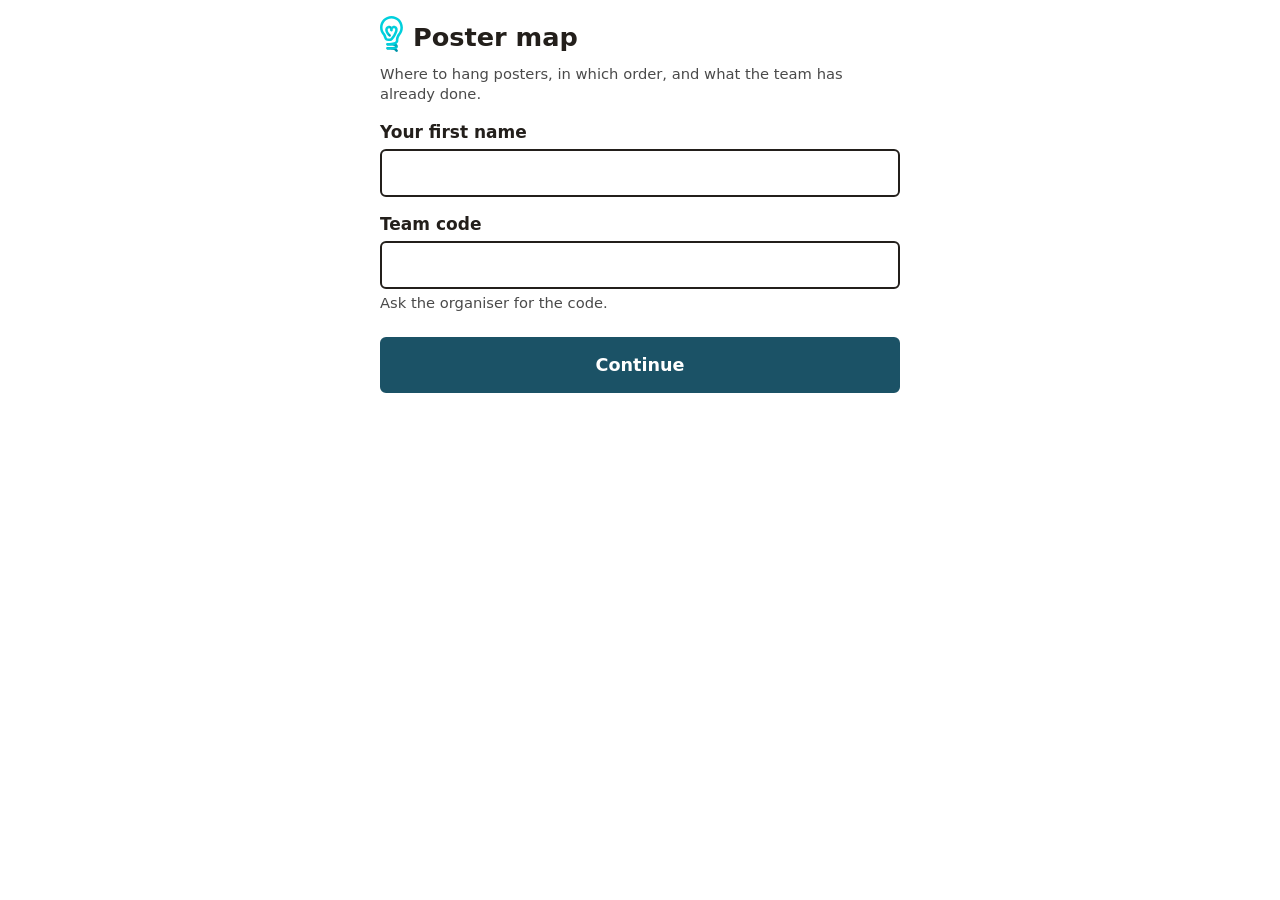
==== index.html @ a74cd9bd "Floating top bar, no zoom buttons on phones, list button under the card The top bar floats with an 8" ====
<!doctype html>
<html lang="en">
<head>
  <meta charset="utf-8">
  <meta name="viewport" content="width=device-width, initial-scale=1, viewport-fit=cover">
  <meta name="theme-color" content="#1b5266">
  <title>Poster map</title>
  <link rel="preconnect" href="https://tile.openstreetmap.org" crossorigin>
  <link rel="manifest" href="manifest.webmanifest">
  <link rel="icon" href="icons/favicon-32.png" sizes="32x32">
  <link rel="apple-touch-icon" href="icons/apple-touch-icon.png">
  <meta name="apple-mobile-web-app-capable" content="yes">
  <meta name="mobile-web-app-capable" content="yes">
  <meta name="apple-mobile-web-app-title" content="Poster map">
  <meta name="apple-mobile-web-app-status-bar-style" content="default">
  <link rel="stylesheet" href="vendor/leaflet/leaflet.css">
  <link rel="stylesheet" href="css/app.css">
</head>
<body>
  <div id="map" role="application" aria-label="Map of poster places"></div>

  <header class="bar">
    <img class="logo" src="icons/ea-logo.svg" alt="" width="16" height="24">
    <div id="modes" class="seg modes" role="radiogroup" aria-label="Route">
      <label><input type="radio" name="mode" value="all"><span>All left</span></label>
      <label><input type="radio" name="mode" value="way"><span>On my way</span></label>
      <label><input type="radio" name="mode" value="zones"><span>Zones</span></label>
    </div>
    <button type="button" id="filter-btn" class="icon-btn" aria-label="Filters and travel mode">
      <svg viewBox="0 0 24 24" width="24" height="24" aria-hidden="true"><path d="M3 5h18l-7 8v6l-4 2v-8z" fill="none" stroke="currentColor" stroke-width="2.2" stroke-linejoin="round"/></svg>
    </button>
    <button type="button" id="menu-btn" class="icon-btn" aria-label="Settings">☰</button>
  </header>
  <button type="button" id="sync-btn" class="sync-btn" hidden></button>
  <div id="nav" class="nav" role="status" aria-live="polite" hidden>
    <div class="nav-text"><span id="nav-to" class="nav-to"></span><span id="nav-left" class="nav-left" aria-live="off"></span></div>
    <span id="nav-acts"></span>
    <button type="button" id="nav-stop" aria-label="Stop navigating">✕</button>
  </div>

  <section id="sheet" class="sheet booting" aria-label="Stops">
    <!-- Sits on the top edge of the sheet, over the map: location messages and the follow-me button. -->
    <div class="map-tools">
      <button type="button" id="add-btn" class="add-btn">+ Add place</button>
      <div id="loc-msg" class="loc-msg" role="status" aria-live="polite" hidden>
        <span id="loc-text"></span>
        <span class="loc-acts">
          <button type="button" id="loc-retry" class="link-btn" hidden>Try again</button>
          <button type="button" id="loc-hide" class="link-btn">Hide</button>
        </span>
      </div>
      <button type="button" id="follow-btn" class="icon-btn follow" aria-pressed="false" aria-label="Follow my location">
        <svg viewBox="0 0 24 24" width="26" height="26" aria-hidden="true"><circle cx="12" cy="12" r="4" fill="currentColor"/>
          <circle cx="12" cy="12" r="8" fill="none" stroke="currentColor" stroke-width="2"/>
          <path d="M12 1v4M12 19v4M1 12h4M19 12h4" stroke="currentColor" stroke-width="2"/></svg>
      </button>
    </div>
    <div class="sheet-body" id="sheet-body">
      <button type="button" id="sheet-toggle" class="sheet-toggle" aria-expanded="false" aria-controls="sheet-more">
        <span class="grip" aria-hidden="true"></span><span id="sheet-toggle-text" class="sr-only">Show all stops</span><span id="mini" class="mini"></span>
      </button>
      <div id="mode-box" class="mode-box"></div>
      <div id="next"></div>
      <button type="button" id="list-btn" class="list-btn" aria-expanded="false" aria-controls="sheet-more"></button>
      <div id="sheet-more" hidden>
        <div id="stats" class="stats"></div>
        <div id="links" class="btns links"></div>
        <h2 id="list-title">Stops</h2>
        <ol id="stops" class="stops"></ol>
        <p class="muted" id="campaign-name"></p>
      </div>
    </div>
  </section>

  <div id="toast" class="toast" role="status" aria-live="polite" hidden></div>

  <!-- First run and Settings: the same form. Part 2 (home, campaign) opens once the team code is checked. -->
  <form id="setup" class="setup" hidden novalidate>
    <h1><img class="logo" src="icons/ea-logo.svg" alt="" width="24" height="36"> Poster map</h1>
    <p class="muted">Where to hang posters, in which order, and what the team has already done.</p>

    <label for="f-name">Your first name</label>
    <input id="f-name" name="name" autocomplete="given-name" maxlength="40" required>

    <label for="f-code">Team code</label>
    <input id="f-code" name="code" autocomplete="off" autocapitalize="none" spellcheck="false" required>
    <p class="hint">Ask the organiser for the code.</p>

    <div id="setup-part2" hidden>
      <fieldset>
        <legend>Home (optional)</legend>
        <p class="hint">Default start and end of your routes. Saved only on this phone, never sent anywhere.</p>
        <p id="home-state" class="home-state"></p>
        <div class="btns">
          <button type="button" class="btn" id="home-gps">Use my current location</button>
          <button type="button" class="btn" id="home-tap">Tap on the map</button>
          <button type="button" class="btn" id="home-clear">No home</button>
        </div>
      </fieldset>

      <div id="campaign-pick" hidden>
        <label for="f-campaign">Campaign</label>
        <select id="f-campaign" name="campaign"></select>
      </div>
    </div>

    <p id="setup-error" class="error" role="alert" hidden></p>
    <button type="submit" class="btn primary" id="setup-go">Continue</button>
    <button type="button" class="btn" id="setup-cancel" hidden>Cancel</button>
  </form>

  <!-- Filters: what to include in every route, and how you travel. -->
  <dialog id="filters" class="dlg filters" aria-labelledby="filters-title">
    <form method="dialog">
      <h2 id="filters-title">Filters</h2>
      <fieldset id="f-event-box"><legend>What kind of event?</legend><div id="f-event" class="seg wrap"></div>
        <p class="hint">Each kind comes with its own choice of places; fine-tune it under "Types of place".</p></fieldset>
      <fieldset><legend>Importance</legend><div id="f-min" class="seg"></div></fieldset>
      <fieldset><legend>How you travel</legend><div id="f-travel" class="seg"></div></fieldset>
      <details class="way">
        <summary><span id="types-sum">Types of place</span></summary>
        <div class="btns"><button type="button" class="btn small" id="types-preset">Back to preset</button>
          <button type="button" class="btn small" id="types-all">All</button>
          <button type="button" class="btn small" id="types-none">None</button></div>
        <div id="f-types" class="types"></div>
      </details>
      <div class="dlg-btns"><button value="ok" class="btn primary">Done</button></div>
    </form>
  </dialog>

  <!-- Add a place found on the street. -->
  <dialog id="add-dlg" class="dlg add" aria-labelledby="add-title">
    <form method="dialog" id="add-form" novalidate>
      <h2 id="add-title">Add a place</h2>
      <p id="add-where" class="hint"></p>
      <label for="a-name">Name</label>
      <input id="a-name" maxlength="100" required>
      <label for="a-type">Type of place</label>
      <select id="a-type"></select>
      <fieldset><legend>How good a spot is it?</legend><div class="seg" id="a-imp"></div></fieldset>
      <fieldset><legend>Ask first, or hang freely?</legend><div class="seg" id="a-access"></div></fieldset>
      <label for="a-posters">How many posters fit</label>
      <input id="a-posters" type="number" inputmode="numeric" min="1" max="10" value="1">
      <label for="a-notes">Notes (optional)</label>
      <input id="a-notes" maxlength="300" placeholder="e.g. notice board left of the entrance">
      <p id="a-prio" class="a-prio"></p>
      <p id="a-error" class="error" role="alert" hidden></p>
      <div class="dlg-btns">
        <button value="ok" class="btn primary" id="a-save">Save place</button>
        <button value="cancel" class="btn" formnovalidate>Cancel</button>
      </div>
    </form>
  </dialog>

  <!-- One dialog for every question (how many posters, a note, a reason). -->
  <dialog id="dlg" class="dlg">
    <form method="dialog">
      <p id="dlg-msg"></p>
      <input id="dlg-in" autocomplete="off">
      <div class="dlg-btns">
        <button value="ok" id="dlg-ok" class="btn primary">OK</button>
        <button value="cancel" id="dlg-no" class="btn" formnovalidate>Cancel</button>
      </div>
    </form>
  </dialog>

  <script src="vendor/leaflet/leaflet.js"></script>
  <script type="module" src="js/app.js"></script>
</body>
</html>
---- vendor/leaflet/leaflet.css ----
/* required styles */

.leaflet-pane,
.leaflet-tile,
.leaflet-marker-icon,
.leaflet-marker-shadow,
.leaflet-tile-container,
.leaflet-pane > svg,
.leaflet-pane > canvas,
.leaflet-zoom-box,
.leaflet-image-layer,
.leaflet-layer {
	position: absolute;
	left: 0;
	top: 0;
	}
.leaflet-container {
	overflow: hidden;
	}
.leaflet-tile,
.leaflet-marker-icon,
.leaflet-marker-shadow {
	-webkit-user-select: none;
	   -moz-user-select: none;
	        user-select: none;
	  -webkit-user-drag: none;
	}
/* Prevents IE11 from highlighting tiles in blue */
.leaflet-tile::selection {
	background: transparent;
}
/* Safari renders non-retina tile on retina better with this, but Chrome is worse */
.leaflet-safari .leaflet-tile {
	image-rendering: -webkit-optimize-contrast;
	}
/* hack that prevents hw layers "stretching" when loading new tiles */
.leaflet-safari .leaflet-tile-container {
	width: 1600px;
	height: 1600px;
	-webkit-transform-origin: 0 0;
	}
.leaflet-marker-icon,
.leaflet-marker-shadow {
	display: block;
	}
/* .leaflet-container svg: reset svg max-width decleration shipped in Joomla! (joomla.org) 3.x */
/* .leaflet-container img: map is broken in FF if you have max-width: 100% on tiles */
.leaflet-container .leaflet-overlay-pane svg {
	max-width: none !important;
	max-height: none !important;
	}
.leaflet-container .leaflet-marker-pane img,
.leaflet-container .leaflet-shadow-pane img,
.leaflet-container .leaflet-tile-pane img,
.leaflet-container img.leaflet-image-layer,
.leaflet-container .leaflet-tile {
	max-width: none !important;
	max-height: none !important;
	width: auto;
	padding: 0;
	}

.leaflet-container img.leaflet-tile {
	/* See: https://bugs.chromium.org/p/chromium/issues/detail?id=600120 */
	mix-blend-mode: plus-lighter;
}

.leaflet-container.leaflet-touch-zoom {
	-ms-touch-action: pan-x pan-y;
	touch-action: pan-x pan-y;
	}
.leaflet-container.leaflet-touch-drag {
	-ms-touch-action: pinch-zoom;
	/* Fallback for FF which doesn't support pinch-zoom */
	touch-action: none;
	touch-action: pinch-zoom;
}
.leaflet-container.leaflet-touch-drag.leaflet-touch-zoom {
	-ms-touch-action: none;
	touch-action: none;
}
.leaflet-container {
	-webkit-tap-highlight-color: transparent;
}
.leaflet-container a {
	-webkit-tap-highlight-color: rgba(51, 181, 229, 0.4);
}
.leaflet-tile {
	filter: inherit;
	visibility: hidden;
	}
.leaflet-tile-loaded {
	visibility: inherit;
	}
.leaflet-zoom-box {
	width: 0;
	height: 0;
	-moz-box-sizing: border-box;
	     box-sizing: border-box;
	z-index: 800;
	}
/* workaround for https://bugzilla.mozilla.org/show_bug.cgi?id=888319 */
.leaflet-overlay-pane svg {
	-moz-user-select: none;
	}

.leaflet-pane         { z-index: 400; }

.leaflet-tile-pane    { z-index: 200; }
.leaflet-overlay-pane { z-index: 400; }
.leaflet-shadow-pane  { z-index: 500; }
.leaflet-marker-pane  { z-index: 600; }
.leaflet-tooltip-pane   { z-index: 650; }
.leaflet-popup-pane   { z-index: 700; }

.leaflet-map-pane canvas { z-index: 100; }
.leaflet-map-pane svg    { z-index: 200; }

.leaflet-vml-shape {
	width: 1px;
	height: 1px;
	}
.lvml {
	behavior: url(#default#VML);
	display: inline-block;
	position: absolute;
	}


/* control positioning */

.leaflet-control {
	position: relative;
	z-index: 800;
	pointer-events: visiblePainted; /* IE 9-10 doesn't have auto */
	pointer-events: auto;
	}
.leaflet-top,
.leaflet-bottom {
	position: absolute;
	z-index: 1000;
	pointer-events: none;
	}
.leaflet-top {
	top: 0;
	}
.leaflet-right {
	right: 0;
	}
.leaflet-bottom {
	bottom: 0;
	}
.leaflet-left {
	left: 0;
	}
.leaflet-control {
	float: left;
	clear: both;
	}
.leaflet-right .leaflet-control {
	float: right;
	}
.leaflet-top .leaflet-control {
	margin-top: 10px;
	}
.leaflet-bottom .leaflet-control {
	margin-bottom: 10px;
	}
.leaflet-left .leaflet-control {
	margin-left: 10px;
	}
.leaflet-right .leaflet-control {
	margin-right: 10px;
	}


/* zoom and fade animations */

.leaflet-fade-anim .leaflet-popup {
	opacity: 0;
	-webkit-transition: opacity 0.2s linear;
	   -moz-transition: opacity 0.2s linear;
	        transition: opacity 0.2s linear;
	}
.leaflet-fade-anim .leaflet-map-pane .leaflet-popup {
	opacity: 1;
	}
.leaflet-zoom-animated {
	-webkit-transform-origin: 0 0;
	    -ms-transform-origin: 0 0;
	        transform-origin: 0 0;
	}
svg.leaflet-zoom-animated {
	will-change: transform;
}

.leaflet-zoom-anim .leaflet-zoom-animated {
	-webkit-transition: -webkit-transform 0.25s cubic-bezier(0,0,0.25,1);
	   -moz-transition:    -moz-transform 0.25s cubic-bezier(0,0,0.25,1);
	        transition:         transform 0.25s cubic-bezier(0,0,0.25,1);
	}
.leaflet-zoom-anim .leaflet-tile,
.leaflet-pan-anim .leaflet-tile {
	-webkit-transition: none;
	   -moz-transition: none;
	        transition: none;
	}

.leaflet-zoom-anim .leaflet-zoom-hide {
	visibility: hidden;
	}


/* cursors */

.leaflet-interactive {
	cursor: pointer;
	}
.leaflet-grab {
	cursor: -webkit-grab;
	cursor:    -moz-grab;
	cursor:         grab;
	}
.leaflet-crosshair,
.leaflet-crosshair .leaflet-interactive {
	cursor: crosshair;
	}
.leaflet-popup-pane,
.leaflet-control {
	cursor: auto;
	}
.leaflet-dragging .leaflet-grab,
.leaflet-dragging .leaflet-grab .leaflet-interactive,
.leaflet-dragging .leaflet-marker-draggable {
	cursor: move;
	cursor: -webkit-grabbing;
	cursor:    -moz-grabbing;
	cursor:         grabbing;
	}

/* marker & overlays interactivity */
.leaflet-marker-icon,
.leaflet-marker-shadow,
.leaflet-image-layer,
.leaflet-pane > svg path,
.leaflet-tile-container {
	pointer-events: none;
	}

.leaflet-marker-icon.leaflet-interactive,
.leaflet-image-layer.leaflet-interactive,
.leaflet-pane > svg path.leaflet-interactive,
svg.leaflet-image-layer.leaflet-interactive path {
	pointer-events: visiblePainted; /* IE 9-10 doesn't have auto */
	pointer-events: auto;
	}

/* visual tweaks */

.leaflet-container {
	background: #ddd;
	outline-offset: 1px;
	}
.leaflet-container a {
	color: #0078A8;
	}
.leaflet-zoom-box {
	border: 2px dotted #38f;
	background: rgba(255,255,255,0.5);
	}


/* general typography */
.leaflet-container {
	font-family: "Helvetica Neue", Arial, Helvetica, sans-serif;
	font-size: 12px;
	font-size: 0.75rem;
	line-height: 1.5;
	}


/* general toolbar styles */

.leaflet-bar {
	box-shadow: 0 1px 5px rgba(0,0,0,0.65);
	border-radius: 4px;
	}
.leaflet-bar a {
	background-color: #fff;
	border-bottom: 1px solid #ccc;
	width: 26px;
	height: 26px;
	line-height: 26px;
	display: block;
	text-align: center;
	text-decoration: none;
	color: black;
	}
.leaflet-bar a,
.leaflet-control-layers-toggle {
	background-position: 50% 50%;
	background-repeat: no-repeat;
	display: block;
	}
.leaflet-bar a:hover,
.leaflet-bar a:focus {
	background-color: #f4f4f4;
	}
.leaflet-bar a:first-child {
	border-top-left-radius: 4px;
	border-top-right-radius: 4px;
	}
.leaflet-bar a:last-child {
	border-bottom-left-radius: 4px;
	border-bottom-right-radius: 4px;
	border-bottom: none;
	}
.leaflet-bar a.leaflet-disabled {
	cursor: default;
	background-color: #f4f4f4;
	color: #bbb;
	}

.leaflet-touch .leaflet-bar a {
	width: 30px;
	height: 30px;
	line-height: 30px;
	}
.leaflet-touch .leaflet-bar a:first-child {
	border-top-left-radius: 2px;
	border-top-right-radius: 2px;
	}
.leaflet-touch .leaflet-bar a:last-child {
	border-bottom-left-radius: 2px;
	border-bottom-right-radius: 2px;
	}

/* zoom control */

.leaflet-control-zoom-in,
.leaflet-control-zoom-out {
	font: bold 18px 'Lucida Console', Monaco, monospace;
	text-indent: 1px;
	}

.leaflet-touch .leaflet-control-zoom-in, .leaflet-touch .leaflet-control-zoom-out  {
	font-size: 22px;
	}


/* layers control */

.leaflet-control-layers {
	box-shadow: 0 1px 5px rgba(0,0,0,0.4);
	background: #fff;
	border-radius: 5px;
	}
.leaflet-control-layers-toggle {
	background-image: url(images/layers.png);
	width: 36px;
	height: 36px;
	}
.leaflet-retina .leaflet-control-layers-toggle {
	background-image: url(images/layers-2x.png);
	background-size: 26px 26px;
	}
.leaflet-touch .leaflet-control-layers-toggle {
	width: 44px;
	height: 44px;
	}
.leaflet-control-layers .leaflet-control-layers-list,
.leaflet-control-layers-expanded .leaflet-control-layers-toggle {
	display: none;
	}
.leaflet-control-layers-expanded .leaflet-control-layers-list {
	display: block;
	position: relative;
	}
.leaflet-control-layers-expanded {
	padding: 6px 10px 6px 6px;
	color: #333;
	background: #fff;
	}
.leaflet-control-layers-scrollbar {
	overflow-y: scroll;
	overflow-x: hidden;
	padding-right: 5px;
	}
.leaflet-control-layers-selector {
	margin-top: 2px;
	position: relative;
	top: 1px;
	}
.leaflet-control-layers label {
	display: block;
	font-size: 13px;
	font-size: 1.08333em;
	}
.leaflet-control-layers-separator {
	height: 0;
	border-top: 1px solid #ddd;
	margin: 5px -10px 5px -6px;
	}

/* Default icon URLs */
.leaflet-default-icon-path { /* used only in path-guessing heuristic, see L.Icon.Default */
	background-image: url(images/marker-icon.png);
	}


/* attribution and scale controls */

.leaflet-container .leaflet-control-attribution {
	background: #fff;
	background: rgba(255, 255, 255, 0.8);
	margin: 0;
	}
.leaflet-control-attribution,
.leaflet-control-scale-line {
	padding: 0 5px;
	color: #333;
	line-height: 1.4;
	}
.leaflet-control-attribution a {
	text-decoration: none;
	}
.leaflet-control-attribution a:hover,
.leaflet-control-attribution a:focus {
	text-decoration: underline;
	}
.leaflet-attribution-flag {
	display: inline !important;
	vertical-align: baseline !important;
	width: 1em;
	height: 0.6669em;
	}
.leaflet-left .leaflet-control-scale {
	margin-left: 5px;
	}
.leaflet-bottom .leaflet-control-scale {
	margin-bottom: 5px;
	}
.leaflet-control-scale-line {
	border: 2px solid #777;
	border-top: none;
	line-height: 1.1;
	padding: 2px 5px 1px;
	white-space: nowrap;
	-moz-box-sizing: border-box;
	     box-sizing: border-box;
	background: rgba(255, 255, 255, 0.8);
	text-shadow: 1px 1px #fff;
	}
.leaflet-control-scale-line:not(:first-child) {
	border-top: 2px solid #777;
	border-bottom: none;
	margin-top: -2px;
	}
.leaflet-control-scale-line:not(:first-child):not(:last-child) {
	border-bottom: 2px solid #777;
	}

.leaflet-touch .leaflet-control-attribution,
.leaflet-touch .leaflet-control-layers,
.leaflet-touch .leaflet-bar {
	box-shadow: none;
	}
.leaflet-touch .leaflet-control-layers,
.leaflet-touch .leaflet-bar {
	border: 2px solid rgba(0,0,0,0.2);
	background-clip: padding-box;
	}


/* popup */

.leaflet-popup {
	position: absolute;
	text-align: center;
	margin-bottom: 20px;
	}
.leaflet-popup-content-wrapper {
	padding: 1px;
	text-align: left;
	border-radius: 12px;
	}
.leaflet-popup-content {
	margin: 13px 24px 13px 20px;
	line-height: 1.3;
	font-size: 13px;
	font-size: 1.08333em;
	min-height: 1px;
	}
.leaflet-popup-content p {
	margin: 17px 0;
	margin: 1.3em 0;
	}
.leaflet-popup-tip-container {
	width: 40px;
	height: 20px;
	position: absolute;
	left: 50%;
	margin-top: -1px;
	margin-left: -20px;
	overflow: hidden;
	pointer-events: none;
	}
.leaflet-popup-tip {
	width: 17px;
	height: 17px;
	padding: 1px;

	margin: -10px auto 0;
	pointer-events: auto;

	-webkit-transform: rotate(45deg);
	   -moz-transform: rotate(45deg);
	    -ms-transform: rotate(45deg);
	        transform: rotate(45deg);
	}
.leaflet-popup-content-wrapper,
.leaflet-popup-tip {
	background: white;
	color: #333;
	box-shadow: 0 3px 14px rgba(0,0,0,0.4);
	}
.leaflet-container a.leaflet-popup-close-button {
	position: absolute;
	top: 0;
	right: 0;
	border: none;
	text-align: center;
	width: 24px;
	height: 24px;
	font: 16px/24px Tahoma, Verdana, sans-serif;
	color: #757575;
	text-decoration: none;
	background: transparent;
	}
.leaflet-container a.leaflet-popup-close-button:hover,
.leaflet-container a.leaflet-popup-close-button:focus {
	color: #585858;
	}
.leaflet-popup-scrolled {
	overflow: auto;
	}

.leaflet-oldie .leaflet-popup-content-wrapper {
	-ms-zoom: 1;
	}
.leaflet-oldie .leaflet-popup-tip {
	width: 24px;
	margin: 0 auto;

	-ms-filter: "progid:DXImageTransform.Microsoft.Matrix(M11=0.70710678, M12=0.70710678, M21=-0.70710678, M22=0.70710678)";
	filter: progid:DXImageTransform.Microsoft.Matrix(M11=0.70710678, M12=0.70710678, M21=-0.70710678, M22=0.70710678);
	}

.leaflet-oldie .leaflet-control-zoom,
.leaflet-oldie .leaflet-control-layers,
.leaflet-oldie .leaflet-popup-content-wrapper,
.leaflet-oldie .leaflet-popup-tip {
	border: 1px solid #999;
	}


/* div icon */

.leaflet-div-icon {
	background: #fff;
	border: 1px solid #666;
	}


/* Tooltip */
/* Base styles for the element that has a tooltip */
.leaflet-tooltip {
	position: absolute;
	padding: 6px;
	background-color: #fff;
	border: 1px solid #fff;
	border-radius: 3px;
	color: #222;
	white-space: nowrap;
	-webkit-user-select: none;
	-moz-user-select: none;
	-ms-user-select: none;
	user-select: none;
	pointer-events: none;
	box-shadow: 0 1px 3px rgba(0,0,0,0.4);
	}
.leaflet-tooltip.leaflet-interactive {
	cursor: pointer;
	pointer-events: auto;
	}
.leaflet-tooltip-top:before,
.leaflet-tooltip-bottom:before,
.leaflet-tooltip-left:before,
.leaflet-tooltip-right:before {
	position: absolute;
	pointer-events: none;
	border: 6px solid transparent;
	background: transparent;
	content: "";
	}

/* Directions */

.leaflet-tooltip-bottom {
	margin-top: 6px;
}
.leaflet-tooltip-top {
	margin-top: -6px;
}
.leaflet-tooltip-bottom:before,
.leaflet-tooltip-top:before {
	left: 50%;
	margin-left: -6px;
	}
.leaflet-tooltip-top:before {
	bottom: 0;
	margin-bottom: -12px;
	border-top-color: #fff;
	}
.leaflet-tooltip-bottom:before {
	top: 0;
	margin-top: -12px;
	margin-left: -6px;
	border-bottom-color: #fff;
	}
.leaflet-tooltip-left {
	margin-left: -6px;
}
.leaflet-tooltip-right {
	margin-left: 6px;
}
.leaflet-tooltip-left:before,
.leaflet-tooltip-right:before {
	top: 50%;
	margin-top: -6px;
	}
.leaflet-tooltip-left:before {
	right: 0;
	margin-right: -12px;
	border-left-color: #fff;
	}
.leaflet-tooltip-right:before {
	left: 0;
	margin-left: -12px;
	border-right-color: #fff;
	}

/* Printing */

@media print {
	/* Prevent printers from removing background-images of controls. */
	.leaflet-control {
		-webkit-print-color-adjust: exact;
		print-color-adjust: exact;
		}
	}
---- css/app.css ----
/* Phone first, outdoors: dark text on white, big tap targets (≥ 44 px).
   Colours from effectivealtruism.org: its dark teal (the lightbulb logo) and a warm peach accent.
   Every text/background pair here is at least 4.5:1, so it stays readable in sunlight. */
:root {
  --paper: #fff;
  --ink: #231f1b;    /* EA's near-black text */
  --brand: #1b5266;  /* EA dark teal: main buttons, banner, selected tabs (white on it: 8.6:1) */
  --accent: #ffbe8b; /* EA peach: the next-stop card, highlights (ink on it: 10:1; on teal: 5.3:1) */
  --grey: #4a4a4a;   /* still ≥ 7:1 on white, readable in sunlight */
  --done: #666;      /* done rows: faded but still 5.7:1 on white */
  --warn: #b00020;
  --tap: 48px;
  --bar: 56px;  /* the floating top bar's height */
  /* Where the screen below the floating bar starts: its 8 px gap from the top + the bar (+ the notch). */
  --bar-bottom: calc(8px + var(--bar) + env(safe-area-inset-top));
}
* { box-sizing: border-box; }
html, body { margin: 0; height: 100%; background: var(--paper); color: var(--ink); }
body { font: 17px/1.4 system-ui, -apple-system, "Segoe UI", Roboto, sans-serif; overflow: hidden; overflow-wrap: break-word; }
button, input, select { font: inherit; color: inherit; }
:focus-visible { outline: 3px solid var(--ink); outline-offset: 2px; }
[hidden] { display: none !important; }

/* Map fills the screen; bar and sheet float over it. */
#map { position: fixed; inset: 0; }
#map.picking { cursor: crosshair; }
/* While picking a point, pins let taps through: tapping on a pin then picks that spot. */
#map.picking .leaflet-marker-pane, #map.picking .leaflet-overlay-pane, #map.picking .leaflet-me-pane { pointer-events: none; }
#map.picking .leaflet-marker-pane *, #map.picking .leaflet-overlay-pane * { pointer-events: none !important; }
.leaflet-container { font: inherit; }
.leaflet-top { top: var(--bar-bottom); }

.bar { /* floats over the map with a margin all round, so nothing touches the screen's edge */
  position: fixed; z-index: 1000; top: calc(8px + env(safe-area-inset-top));
  left: max(8px, env(safe-area-inset-left)); right: max(8px, env(safe-area-inset-right));
  display: flex; align-items: center; gap: 6px; min-height: var(--bar); padding: 0 6px 0 10px;
  background: var(--paper); border-radius: 14px; box-shadow: 0 2px 10px rgba(0, 0, 0, .25);
}
/* The EA lightbulb: decoration only (alt=""), so screen readers skip it. */
.logo { flex: none; display: inline-block; vertical-align: -6px; }
@media (max-width: 359px) { .bar .logo { display: none; } } /* small phones: the mode tabs need the room */
.icon-btn {
  width: var(--tap); height: var(--tap); flex: none; font-size: 1.4rem; font-weight: 700;
  border: 2px solid var(--ink); border-radius: 6px; background: var(--paper); cursor: pointer;
}

.sheet { position: fixed; left: 0; right: 0; bottom: 0; z-index: 1000; pointer-events: none; } /* taps go through… */
.sheet-body { pointer-events: auto; } /* …except on the panel itself (and the buttons above it, see .map-tools) */
.sheet.booting { visibility: hidden; } /* until the first stop is drawn: no jumping layout */
.sheet-body {
  max-height: 60dvh; overflow-y: auto;
  padding: 12px max(16px, env(safe-area-inset-right)) calc(12px + env(safe-area-inset-bottom)) max(16px, env(safe-area-inset-left));
  background: var(--paper); border-top: 3px solid var(--ink); border-radius: 12px 12px 0 0;
}
.sheet p { margin: 0; }
@media (min-width: 900px) { /* desktop: the sheet becomes a side panel; map tools go to the map's corner */
  .sheet { top: calc(var(--bar-bottom) + 8px); right: auto; width: 420px; }
  .sheet-body { height: 100%; max-height: none; border-top: 0; border-right: 3px solid var(--ink); border-radius: 0; }
  .map-tools { position: fixed; right: 0; bottom: 12px; left: 420px; }
  .leaflet-left { left: 420px; }
}

/* Location: message chip + follow-me button, floating just above the sheet. */
.map-tools { display: flex; flex-wrap: wrap; align-items: flex-end; justify-content: flex-end; gap: 8px; padding: 0 12px 10px; pointer-events: none; }
.map-tools > * { pointer-events: auto; }
.loc-msg {
  order: -1; flex: 1 1 100%; max-width: 420px; /* a row of its own above the buttons */
  max-height: 35dvh; overflow-y: auto; margin: 0; padding: 8px 12px; font-size: .92rem; font-weight: 700;
  background: var(--paper); border: 2px solid var(--ink); border-radius: 8px;
}
.loc-msg.bad { border-color: var(--warn); color: var(--warn); }
.loc-acts { display: flex; gap: 20px; }
.link-btn { display: block; min-height: 44px; padding: 0; border: 0; background: none; color: inherit;
            font-weight: 700; text-decoration: underline; cursor: pointer; }
.icon-btn.follow { width: 56px; height: 56px; border-radius: 50%; color: #1a73e8; box-shadow: 0 2px 6px rgba(0,0,0,.3); }
.icon-btn.follow[aria-pressed="true"] { background: #1a73e8; color: #fff; }
.icon-btn.follow svg { display: block; margin: auto; }

.toast {
  position: fixed; z-index: 3000; left: 12px; right: 12px; top: calc(var(--bar-bottom) + 8px);
  max-width: 560px; margin: 0 auto; padding: 12px 14px;
  background: var(--ink); color: var(--paper); border-radius: 8px; font-weight: 700;
}

/* Setup: a full-screen form over the map. */
.setup {
  position: fixed; inset: 0; z-index: 2000; overflow-y: auto; background: var(--paper);
  padding: calc(16px + env(safe-area-inset-top)) max(20px, calc(50% - 260px)) calc(24px + env(safe-area-inset-bottom));
  display: flex; flex-direction: column;
}
.setup h1 { margin: 0 0 4px; font-size: 1.6rem; }
.setup label, .setup legend { font-weight: 700; margin: 16px 0 4px; padding: 0; }
.setup input, .setup select {
  min-height: var(--tap); padding: 8px 10px; border: 2px solid var(--ink); border-radius: 6px; background: var(--paper);
  width: 100%;
}
.setup fieldset { border: 0; padding: 0; margin: 0; }
.setup .primary { margin-top: 24px; }
#setup-cancel { margin-top: 10px; }
.hint, .muted { color: var(--grey); font-size: .92rem; margin: 4px 0 0; }
.home-state { margin: 8px 0; font-weight: 700; }
.error { color: var(--warn); font-weight: 700; margin: 16px 0 0; }

.btns { display: flex; flex-wrap: wrap; gap: 8px; }
.btn {
  display: inline-flex; align-items: center; justify-content: center; min-height: var(--tap); padding: 0 14px;
  border: 2px solid var(--ink); border-radius: 6px; background: var(--paper); color: var(--ink); text-decoration: none;
  font-weight: 700; cursor: pointer;
}
.btn.primary { background: var(--brand); color: #fff; border-color: var(--brand); min-height: 56px; font-size: 1.1rem; }
.btn:disabled { opacity: .6; cursor: default; }

/* Pins: coloured by type of place; white ring so they stand out on any tile. */
.pin {
  width: 30px; height: 30px; border-radius: 50%; border: 2px solid var(--ink); color: #fff;
  display: grid; place-items: center; font: 700 14px/1 system-ui, sans-serif; box-shadow: 0 0 0 2px #fff;
}
.pin.home { background: var(--accent); color: var(--ink); border-radius: 6px; font-size: 18px; }

/* ---------- Sheet: toggle, next-stop card, stats, list ---------- */
.sheet-toggle {
  display: flex; flex-direction: column; align-items: center; gap: 4px; width: 100%; min-height: 44px;
  justify-content: center; margin: -10px 0 2px; padding: 0; border: 0; background: none; font-weight: 700; font-size: .92rem; cursor: pointer;
}
.grip { width: 44px; height: 5px; border-radius: 3px; background: var(--ink); }
.sheet-toggle { touch-action: none; } /* dragging the handle must not scroll the page */
@media (max-width: 899px) {
  .sheet[data-snap="half"] .sheet-body { height: 62dvh; max-height: none; }
  .sheet[data-snap="full"] .sheet-body { height: calc(100dvh - var(--bar-bottom) - 8px); max-height: none; }
  .sheet.dragging .sheet-body { max-height: none; }
  .sheet[data-snap="full"] .map-tools { display: none; }
  /* Dragged all the way down: only a strip with the next stop, the rest of the screen is map. */
  .sheet[data-snap="min"] #mode-box, .sheet[data-snap="min"] #next { display: none; }
  .sheet[data-snap="min"] .mini { display: block; }
  .sheet[data-snap="min"] .sheet-toggle { margin-bottom: -4px; }
}
/* Visually hidden, still read by screen readers. */
.sr-only { position: absolute; width: 1px; height: 1px; overflow: hidden; clip-path: inset(50%); white-space: nowrap; }
/* "All 161 stops ▾": a full-width row under the card that opens the list (the handle above does the same). */
.list-btn {
  display: block; width: 100%; min-height: 44px; margin-top: 10px; padding: 0 12px;
  border: 2px solid var(--ink); border-radius: 8px; background: var(--paper); font-weight: 800; cursor: pointer;
}
@media (max-width: 899px) { .sheet[data-snap="min"] .list-btn { display: none; } }
@media (min-width: 900px) { .list-btn { display: none; } }
.mini { display: none; max-width: 100%; overflow: hidden; text-overflow: ellipsis; white-space: nowrap; font-size: 1rem; font-weight: 800; }
@media (min-width: 900px) { .sheet-toggle { display: none; } #sheet-more[hidden] { display: block !important; } }

/* The hi-vis card: the stop to do now. */
.next { background: var(--accent); border: 3px solid var(--brand); border-radius: 8px; padding: 10px 12px 12px; }
.next.finished { background: var(--paper); }
.next-head { font-size: .85rem; font-weight: 700; text-transform: uppercase; letter-spacing: .03em; }
.next .what { font-size: 1.2rem; font-weight: 800; line-height: 1.2; margin: 2px 0; }
.next .addr { font-size: .95rem; }
.ask { font-weight: 800; text-decoration: underline; }
.next a.go {
  display: flex; align-items: center; justify-content: center; min-height: 52px; margin-top: 10px;
  background: var(--brand); color: #fff; border-radius: 6px; text-decoration: none; font-weight: 800; font-size: 1.1rem;
}
.go-row { display: grid; grid-template-columns: repeat(3, minmax(0, 1fr)); gap: 6px; margin-top: 8px; }
.go-row > * { white-space: nowrap; } /* one line; the font below is capped so it always fits */
.go-row a.go { margin-top: 0; font-size: 1rem; }
.next .stop-notes { display: -webkit-box; -webkit-line-clamp: 2; -webkit-box-orient: vertical; overflow: hidden; }
.go-row button {
  min-height: 52px; padding: 0 4px; line-height: 1.1; border: 3px solid var(--ink); border-radius: 6px; background: var(--paper);
  font-weight: 800; font-size: min(1rem, 4.4vw); cursor: pointer; /* grows with large text only while it fits */
}
.go-row .nope { font-size: min(.95rem, 4.2vw); color: var(--warn); border-color: var(--warn); }
/* Navigate: the black button (on the card, and "Navigate home" when all is done). */
.next .navgo { background: var(--brand); color: #fff; border-color: var(--brand); }
.next.finished .navgo { width: 100%; min-height: 52px; margin-top: 10px; border-radius: 6px; font-weight: 800; font-size: 1.1rem; cursor: pointer; }
.next .gmaps { display: flex; align-items: center; justify-content: flex-end; min-height: 44px; margin-bottom: -8px;
               font-size: .9rem; font-weight: 700; color: var(--ink); }

/* Navigation banner: under the top bar while you navigate. */
.nav {
  position: fixed; z-index: 1001; left: 8px; right: 8px; top: calc(var(--bar-bottom) + 8px);
  max-width: 560px; margin: 0 auto; display: flex; align-items: center; gap: 10px; padding: 8px 8px 8px 14px;
  background: var(--brand); color: var(--paper); border-radius: 10px; box-shadow: 0 2px 8px rgba(0,0,0,.35);
}
.nav-text { flex: 1; min-width: 0; }
.nav-to { display: block; font-size: .85rem; overflow: hidden; text-overflow: ellipsis; white-space: nowrap; }
.nav-left { display: block; font-size: 1.35rem; font-weight: 800; font-variant-numeric: tabular-nums; color: var(--accent); }
.nav button { flex: none; min-height: 44px; min-width: 44px; padding: 0 10px; border: 2px solid var(--paper); border-radius: 6px;
              background: var(--brand); color: var(--paper); font-weight: 800; cursor: pointer; }
.nav button.done { background: var(--accent); color: var(--ink); border-color: var(--accent); }

.stats { display: flex; gap: 20px; flex-wrap: wrap; margin: 14px 0 0; font-variant-numeric: tabular-nums; }
.stats b { display: block; font-size: 1.3rem; }
.stats small { color: var(--grey); }
.sheet h2 { font-size: 1rem; margin: 16px 0 6px; }

ol.stops { list-style: none; margin: 0; padding: 0; border-top: 2px solid var(--ink); }
ol.stops li { display: grid; grid-template-columns: 40px 1fr; gap: 0 10px; padding: 10px 0; border-bottom: 1px solid var(--ink); }
.badge {
  width: 36px; height: 36px; border-radius: 50%; display: grid; place-items: center; color: #fff;
  font-weight: 700; border: 2px solid var(--ink);
}
.stop-name { font-weight: 700; }
.stop-meta, .stop-notes { font-size: .92rem; color: var(--grey); }
.stop-notes { color: var(--ink); margin-top: 2px; }
.res { font-weight: 700; font-size: .92rem; margin-top: 4px; }
.res.bad { color: var(--warn); }
.own-note { font-size: .92rem; margin-top: 2px; padding-left: 8px; border-left: 4px solid var(--accent); }
.acts { display: flex; flex-wrap: wrap; align-items: center; gap: 6px 10px; margin-top: 6px; }
.acts select, .acts button {
  min-height: 44px; padding: 0 8px; border: 2px solid var(--ink); border-radius: 6px; background: var(--paper);
  font-size: .92rem; font-weight: 700; cursor: pointer;
}
.acts a { display: inline-flex; align-items: center; min-height: 44px; font-weight: 700; font-size: .92rem; color: var(--ink); }
li.is-done .stop-name, li.is-done .stop-meta { text-decoration: line-through; color: var(--done); }
li.is-done .badge { background: var(--done) !important; }
li.is-failed .badge { background: var(--warn) !important; }
li.is-later .badge { border-style: dashed; }

/* ---------- Pins and popups ---------- */
.pin.faded { opacity: .55; }
.pin.later { border-style: dashed; }
.pop { font-size: 15px; line-height: 1.35; }
.pop-btns { display: flex; flex-wrap: wrap; gap: 6px; margin-top: 8px; }
.popbtn {
  display: inline-flex; align-items: center; min-height: 44px; padding: 0 12px; border: 2px solid var(--ink);
  border-radius: 6px; background: var(--accent); color: var(--ink) !important; font-weight: 700; font-size: 15px;
  text-decoration: none; cursor: pointer;
}
.popbtn.alt { background: var(--paper); }

/* ---------- Sync indicator and dialog ---------- */
.sync-btn {
  position: fixed; z-index: 1001; left: 10px; top: calc(var(--bar-bottom) + 8px);
  flex: none; min-height: 40px; padding: 0 10px; border: 2px solid var(--warn); border-radius: 20px;
  background: var(--paper); color: var(--warn); font-weight: 700; font-size: .85rem; cursor: pointer;
}
.dlg { border: 3px solid var(--ink); border-radius: 10px; padding: 16px; width: min(92vw, 420px); }
.dlg::backdrop { background: rgba(0, 0, 0, .45); }
.dlg p { margin: 0 0 12px; font-weight: 700; }
.dlg input { width: 100%; min-height: var(--tap); padding: 8px 10px; border: 2px solid var(--ink); border-radius: 6px; font-size: 1.1rem; }
.dlg-btns { display: flex; flex-direction: row-reverse; gap: 8px; margin-top: 14px; }
.dlg-btns .btn { flex: 1; }

/* ---------- Segmented controls: native radio buttons that look like one bar ---------- */
.seg { display: flex; border: 2px solid var(--ink); border-radius: 6px; overflow: hidden; }
.seg label { flex: 1; position: relative; margin: 0; }
.seg input { position: absolute; opacity: 0; inset: 0; margin: 0; }
.seg span {
  display: flex; align-items: center; justify-content: center; min-height: 44px; padding: 2px 4px;
  text-align: center; line-height: 1.1; font-weight: 700; font-size: .9rem; cursor: pointer; white-space: nowrap;
}
.seg label + label span { border-left: 2px solid var(--ink); }
.seg input:checked + span { background: var(--brand); color: var(--paper); }
.seg input:focus-visible + span { outline: 3px solid var(--accent); outline-offset: -5px; }
.bar .modes { flex: 1; min-width: 0; border-color: var(--brand); border-radius: 10px; }
.bar .modes span { min-height: 40px; } /* + the 2 px border top and bottom = a 44 px tap target */
.bar .modes label + label span { border-left-color: var(--brand); }
.bar .icon-btn { width: 44px; height: 44px; border-color: var(--brand); border-radius: 10px; color: var(--brand); font-size: 1.3rem; }
/* Many options (kinds of event): separate buttons that wrap onto two rows. */
.seg.wrap { flex-wrap: wrap; gap: 6px; border: 0; overflow: visible; }
.seg.wrap label { flex: 1 1 40%; border: 2px solid var(--ink); border-radius: 6px; overflow: hidden; }
.seg.wrap label + label span { border-left: 0; }
.stars { letter-spacing: 1px; white-space: nowrap; font-weight: 700; }
/* One line always: the tabs' text grows with large text settings only as far as the bar has room (4% of
   the screen width), so "On my way" is never cut off and never wraps. */
.bar .modes span { font-size: min(.85rem, 4vw); }

/* ---------- Mode controls in the sheet ---------- */
.mode-box:empty { display: none; }
.mode-box { margin-bottom: 8px; }
.mode-line { display: flex; align-items: center; justify-content: space-between; gap: 8px; font-size: .92rem; }
.mode-line .btn { flex: none; }
.btn.small { min-height: 44px; padding: 0 10px; font-size: .9rem; }
.btn.bike { width: 100%; margin-top: 8px; background: var(--brand); color: var(--paper); border-color: var(--brand); }
details.way { border: 2px solid var(--ink); border-radius: 8px; padding: 0 10px; }
details.way > summary { min-height: 44px; display: flex; align-items: center; cursor: pointer; font-size: .95rem; }
details.way[open] { padding-bottom: 10px; }
details.way > summary { list-style: none; gap: 8px; }
details.way > summary::after { content: "▾"; margin-left: auto; font-size: 1.2rem; }
details.way[open] > summary::after { content: "▴"; }
details.way fieldset { border: 0; padding: 0; margin: 8px 0; }
details.way legend, details.way label { font-weight: 700; font-size: .9rem; margin-bottom: 4px; }
.way-end { margin: 8px 0; }
.way-end .btns { margin-top: 4px; }
#z-gap { width: 100%; min-height: 44px; accent-color: var(--ink); }
.links { margin-top: 12px; }
.links .btn { font-size: .92rem; }

/* ---------- Filters dialog ---------- */
.filters { width: min(96vw, 520px); max-height: 90dvh; }
.filters h2 { margin: 0 0 8px; }
.filters fieldset { border: 0; padding: 0; margin: 12px 0; }
.filters legend { font-weight: 700; margin-bottom: 6px; }
.types { display: grid; grid-template-columns: 1fr; margin-top: 6px; }
.types label { display: flex; align-items: center; gap: 10px; min-height: 44px; cursor: pointer; }
.types input { width: 24px; height: 24px; accent-color: var(--ink); flex: none; }
.types small { color: var(--grey); }
.swatch { width: 16px; height: 16px; border-radius: 50%; flex: none; border: 2px solid #fff; box-shadow: 0 0 0 1px var(--ink); }

/* ---------- More pins ---------- */
.pin.dim { width: 18px; height: 18px; margin: 6px; opacity: .8; font-size: 0; }
.pin.way { border-radius: 6px; }
.pin.zonepin { border-radius: 6px; }
.badge.square { border-radius: 6px; }
.zonelbl {
  display: none; position: absolute; left: 34px; top: 2px; white-space: nowrap; padding: 2px 6px;
  background: rgba(255,255,255,.92); border: 1px solid var(--ink); border-radius: 4px; font-weight: 700; font-size: 13px; line-height: 1.2;
}
.zonelbl small { display: block; font-weight: 400; }
.show-zlbl .zonelbl { display: block; }

/* ---------- Add a place ---------- */
.add-btn {
  margin-right: auto; min-height: 48px; padding: 0 14px; border: 2px solid var(--ink); border-radius: 24px;
  background: var(--paper); font-weight: 800; box-shadow: 0 2px 6px rgba(0,0,0,.3); cursor: pointer;
}
.dlg.add { width: min(96vw, 520px); max-height: 92dvh; }
.dlg.add h2 { margin: 0 0 4px; }
.dlg.add label, .dlg.add legend { display: block; font-weight: 700; margin: 12px 0 4px; padding: 0; }
.dlg.add fieldset { border: 0; padding: 0; margin: 0; }
.dlg.add select { width: 100%; min-height: var(--tap); padding: 8px; border: 2px solid var(--ink); border-radius: 6px; background: var(--paper); }
.a-prio { font-weight: 700; margin: 12px 0 0; }
.dlg .hint { font-weight: 400; margin: 4px 0 0; }

/* Leaflet's zoom buttons are 30 px: too small for a thumb outdoors. */
.leaflet-touch .leaflet-bar a, .leaflet-bar a { width: 44px; height: 44px; line-height: 44px; font-size: 22px; }
body:has(#nav:not([hidden])) .sync-btn { top: calc(var(--bar-bottom) + var(--nav-h, 76px) + 16px); }
body:has(#nav:not([hidden])) .leaflet-top { top: calc(var(--bar-bottom) + var(--nav-h, 76px) + 16px); }
.nav :focus-visible { outline-color: var(--accent); } /* ink focus ring is invisible on teal */
/* Arrived: the name on the first row, the Posted / Can't buttons on a second row. */
.nav.arrived { flex-wrap: wrap; }
.nav.arrived #nav-acts { order: 3; flex-basis: 100%; display: flex; gap: 8px; }
.nav.arrived #nav-acts button { flex: 1; }

/* Toast button (Undo, Cancel). */
.toast { display: flex; align-items: center; gap: 12px; }
.toast-btn { flex: none; margin-left: auto; min-height: 44px; padding: 0 14px; border: 2px solid var(--accent); border-radius: 6px;
             background: transparent; color: var(--accent); font-weight: 800; cursor: pointer; }
.toast :focus-visible { outline-color: var(--accent); }
/* The list's handle stays on top while you scroll a long list, so you can always close it. */
.sheet-toggle { position: sticky; top: -12px; z-index: 1; background: var(--paper); }
/* Popup close button: a real tap target. */
.leaflet-container a.leaflet-popup-close-button { width: 44px; height: 44px; font: 28px/44px system-ui, sans-serif; }
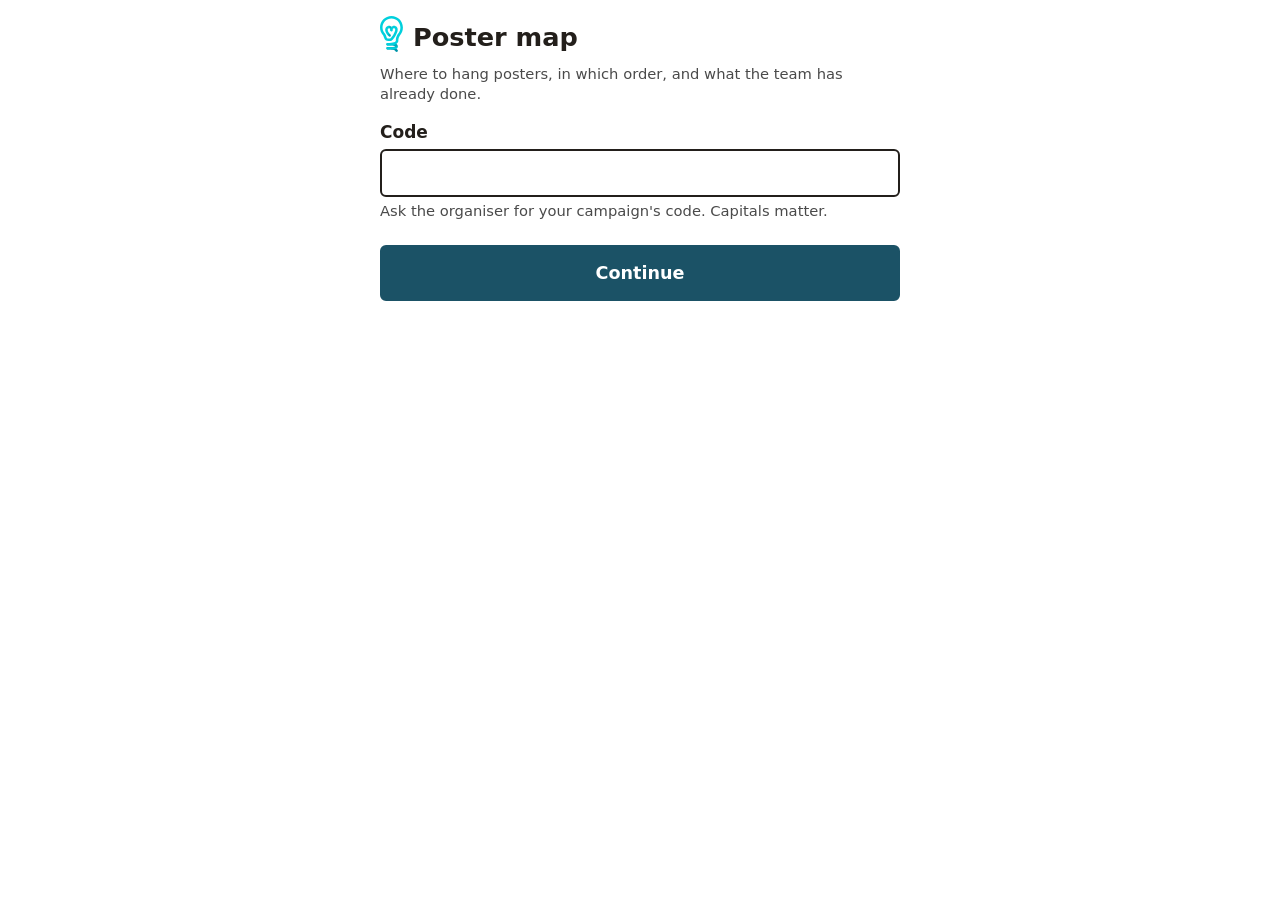
==== commit 1f189852: "Setup: the code first, then your name from the team's list (or someone else) The code decides the ca" ====
--- a/index.html
+++ b/index.html
@@ -32,6 +32,7 @@
     <button type="button" id="menu-btn" class="icon-btn" aria-label="Settings">☰</button>
   </header>
   <button type="button" id="sync-btn" class="sync-btn" hidden></button>
+  <button type="button" id="zone-chip" class="zone-chip" aria-label="Back to all zones" hidden></button>
   <div id="nav" class="nav" role="status" aria-live="polite" hidden>
     <div class="nav-text"><span id="nav-to" class="nav-to"></span><span id="nav-left" class="nav-left" aria-live="off"></span></div>
     <span id="nav-acts"></span>
@@ -79,14 +80,16 @@
     <h1><img class="logo" src="icons/ea-logo.svg" alt="" width="24" height="36"> Poster map</h1>
     <p class="muted">Where to hang posters, in which order, and what the team has already done.</p>
 
-    <label for="f-name">Your first name</label>
-    <input id="f-name" name="name" autocomplete="given-name" maxlength="40" required>
-
-    <label for="f-code">Team code</label>
+    <label for="f-code">Code</label>
     <input id="f-code" name="code" autocomplete="off" autocapitalize="none" spellcheck="false" required>
-    <p class="hint">Ask the organiser for the code.</p>
+    <p class="hint">Ask the organiser for your campaign's code. Capitals matter.</p>
 
     <div id="setup-part2" hidden>
+      <label for="f-name-pick" id="f-name-pick-label">Your name</label>
+      <select id="f-name-pick"></select>
+      <label for="f-name" id="f-name-label">Your first name</label>
+      <input id="f-name" name="name" autocomplete="given-name" maxlength="40">
+
       <fieldset>
         <legend>Home (optional)</legend>
         <p class="hint">Default start and end of your routes. Saved only on this phone, never sent anywhere.</p>
@@ -117,6 +120,8 @@
         <p class="hint">Each kind comes with its own choice of places; fine-tune it under "Types of place".</p></fieldset>
       <fieldset><legend>Importance</legend><div id="f-min" class="seg"></div></fieldset>
       <fieldset><legend>How you travel</legend><div id="f-travel" class="seg"></div></fieldset>
+      <fieldset><legend>Zone size</legend><div id="f-zsize" class="seg"></div>
+        <p class="hint">For Zones: Small ≈ 20 min, Medium ≈ 45 min, Large ≈ 90 min of walking and hanging.</p></fieldset>
       <details class="way">
         <summary><span id="types-sum">Types of place</span></summary>
         <div class="btns"><button type="button" class="btn small" id="types-preset">Back to preset</button>
--- a/css/app.css
+++ b/css/app.css
@@ -169,8 +169,6 @@
 /* Navigate: the black button (on the card, and "Navigate home" when all is done). */
 .next .navgo { background: var(--brand); color: #fff; border-color: var(--brand); }
 .next.finished .navgo { width: 100%; min-height: 52px; margin-top: 10px; border-radius: 6px; font-weight: 800; font-size: 1.1rem; cursor: pointer; }
-.next .gmaps { display: flex; align-items: center; justify-content: flex-end; min-height: 44px; margin-bottom: -8px;
-               font-size: .9rem; font-weight: 700; color: var(--ink); }
 
 /* Navigation banner: under the top bar while you navigate. */
 .nav {
@@ -297,12 +295,12 @@
 /* ---------- More pins ---------- */
 .pin.dim { width: 18px; height: 18px; margin: 6px; opacity: .8; font-size: 0; }
 .pin.way { border-radius: 6px; }
-.pin.zonepin { border-radius: 6px; }
 .badge.square { border-radius: 6px; }
-.zonelbl {
-  display: none; position: absolute; left: 34px; top: 2px; white-space: nowrap; padding: 2px 6px;
-  background: rgba(255,255,255,.92); border: 1px solid var(--ink); border-radius: 4px; font-weight: 700; font-size: 13px; line-height: 1.2;
-}
+.zonelbl { /* a zone's name in its middle, from zoom 15 */
+  display: none; position: absolute; transform: translate(-50%, -50%); white-space: nowrap; padding: 2px 6px; text-align: center;
+  background: rgba(255,255,255,.92); border: 1px solid var(--brand); border-radius: 4px; font-weight: 700; font-size: 13px; line-height: 1.2;
+}
+.zonelbl.finished { border-color: #8a8a8a; color: var(--grey); }
 .zonelbl small { display: block; font-weight: 400; }
 .show-zlbl .zonelbl { display: block; }
 
@@ -338,3 +336,14 @@
 .sheet-toggle { position: sticky; top: -12px; z-index: 1; background: var(--paper); }
 /* Popup close button: a real tap target. */
 .leaflet-container a.leaflet-popup-close-button { width: 44px; height: 44px; font: 28px/44px system-ui, sans-serif; }
+
+/* While a zone is open: the way back to all zones, always in view under the top bar. */
+.zone-chip {
+  position: fixed; z-index: 1001; left: 50%; transform: translateX(-50%); top: calc(var(--bar-bottom) + 8px);
+  max-width: calc(100% - 24px); min-height: 44px; padding: 0 16px; overflow: hidden; text-overflow: ellipsis; white-space: nowrap;
+  border: 0; border-radius: 22px; background: var(--brand); color: #fff; font-weight: 800; box-shadow: 0 2px 8px rgba(0,0,0,.3); cursor: pointer;
+}
+body:has(#nav:not([hidden])) .zone-chip { top: calc(var(--bar-bottom) + var(--nav-h, 76px) + 16px); }
+body:has(#zone-chip:not([hidden])) .sync-btn { top: calc(var(--bar-bottom) + 60px); }
+/* The Google Maps icon in a stop's pop-up (turn-by-turn, if you want it). */
+.pop-gmaps { display: inline-grid; place-items: center; width: 44px; height: 44px; margin-left: auto; color: var(--brand) !important; }
